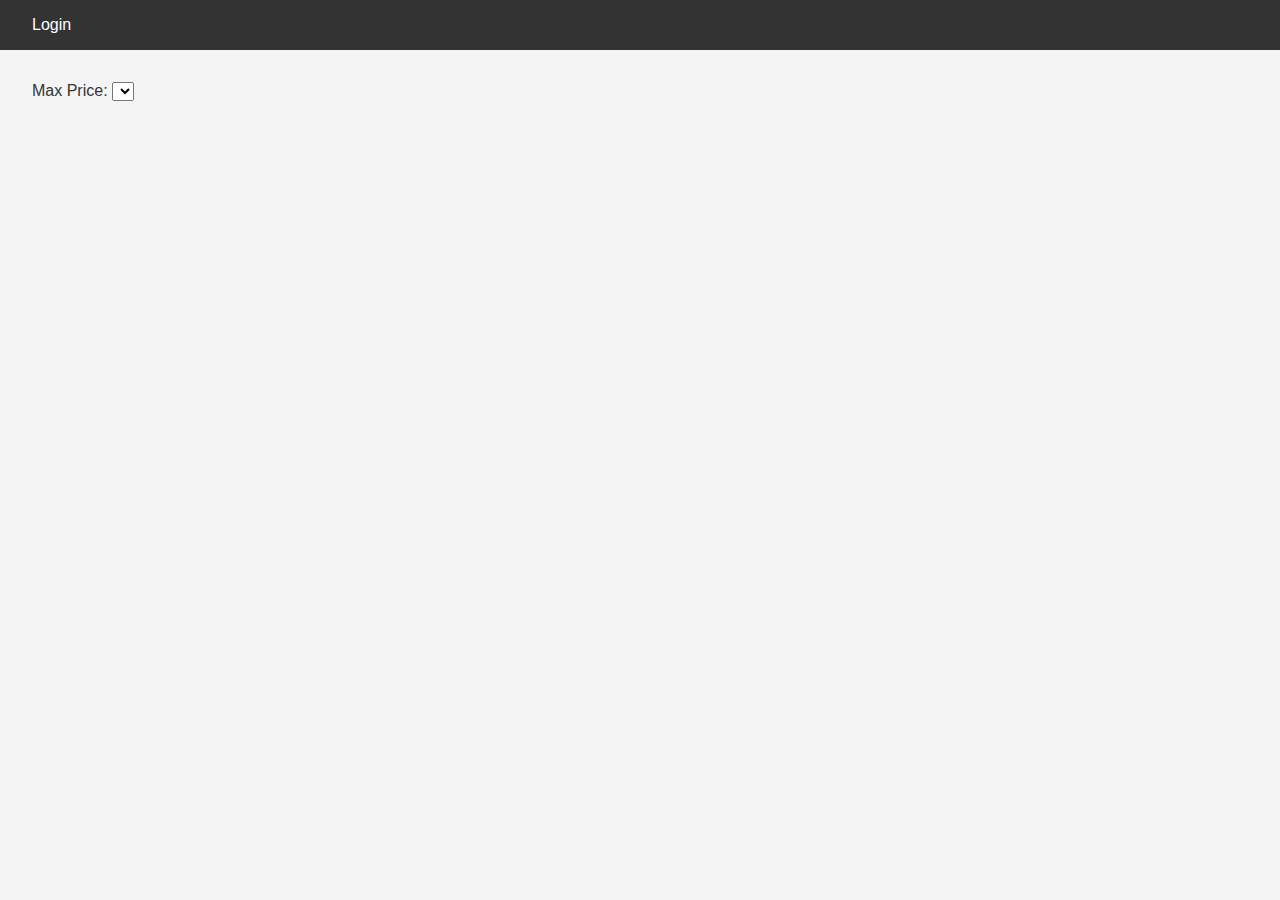
==== part4/base_files/index.html @ 89df4df0 "Add Task 1" ====
<!DOCTYPE html>
<html lang="en">
<head>
    <meta charset="UTF-8">
    <meta name="viewport" content="width=device-width, initial-scale=1.0">
    <title>List of Places</title>
    <link rel="stylesheet" href="styles.css">
</head>
<body>
    <header>
        <nav>
            <a href="login.html" id="login-link">Login</a>
        </nav>
    </header>
    <main>
        <section id="filter">
            <label for="price-filter">Max Price:</label>
            <select id="price-filter">
                <!-- Options will be populated dynamically -->
            </select>
        </section>
        <section id="places-list">
            <!-- List of places will be populated dynamically -->
        </section>
    </main>
    <script src="scripts.js"></script>
</body>
</html>
---- part4/base_files/styles.css ----
/* 
  This is a SAMPLE File to get you started. Follow the instructions on the project to complete the tasks. 
  You'll probably need to override some of theese styles.
*/

* {
    box-sizing: border-box;
    margin: 0;
    padding: 0;
    font-family: Arial, sans-serif;
}

body {
    background-color: #f4f4f4;
    color: #333;
}

header {
    background-color: #333;
    color: #fff;
    padding: 1rem;
}

nav a {
    color: #fff;
    text-decoration: none;
    margin-left: 1rem;
}

main {
    padding: 2rem;
}
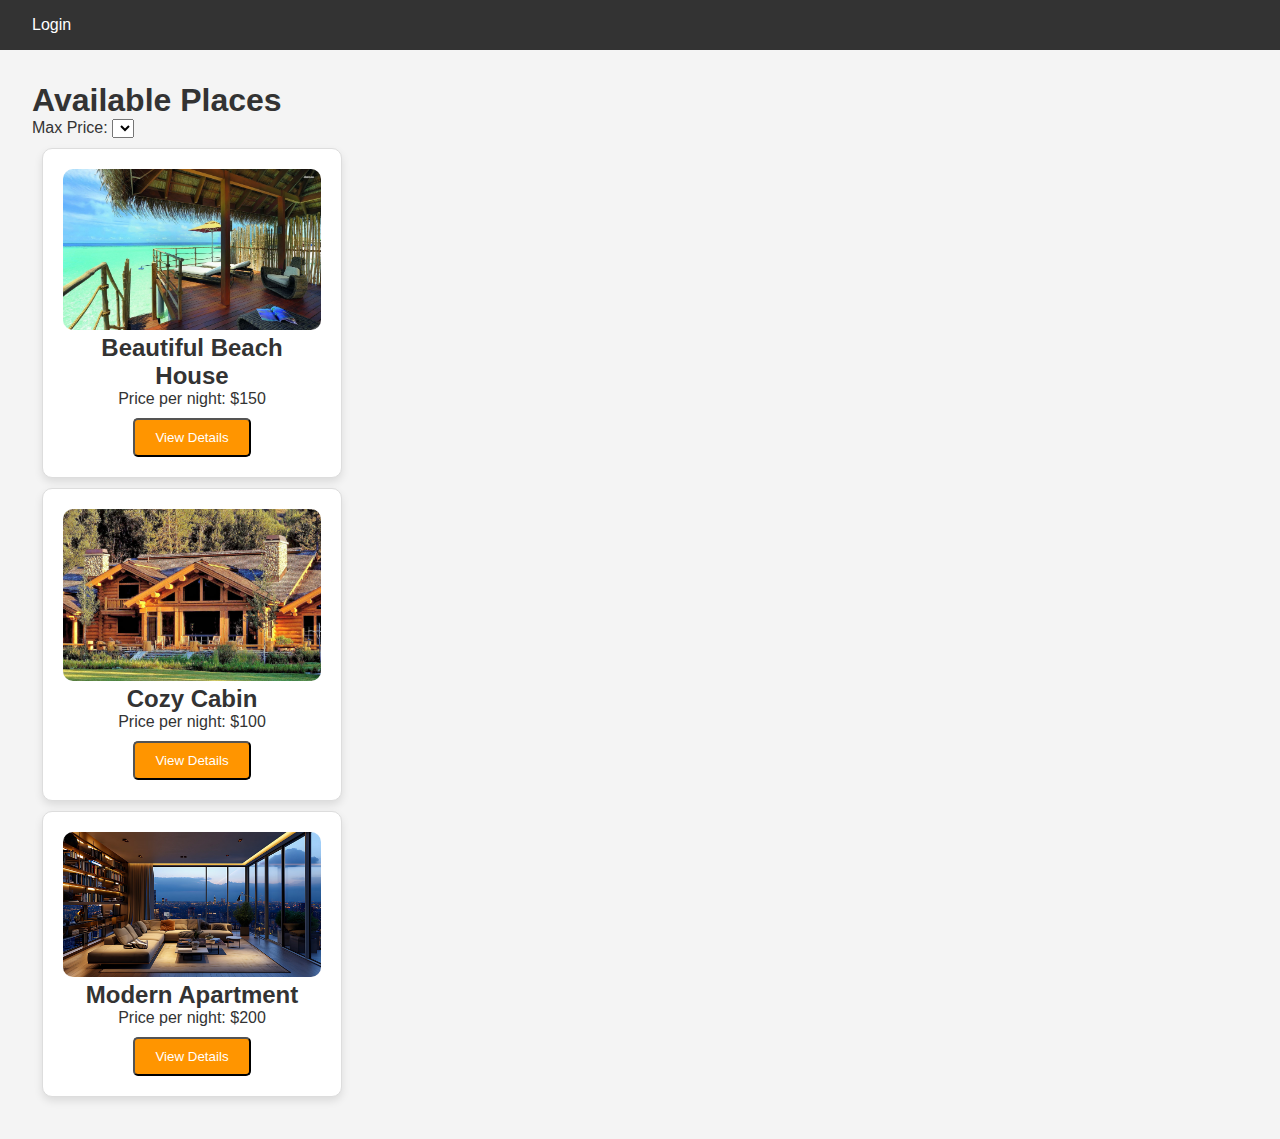
==== commit 84ba56d0: "Add Task 2" ====
--- a/part4/base_files/index.html
+++ b/part4/base_files/index.html
@@ -13,16 +13,48 @@
         </nav>
     </header>
     <main>
+        <h1 class="center-text">Available Places</h1>
         <section id="filter">
             <label for="price-filter">Max Price:</label>
             <select id="price-filter">
                 <!-- Options will be populated dynamically -->
+                 
+                <!--
+                    <option value="All">All</option>
+                    <option value=10>10</option>
+                    <option value=50>50</option>
+                    <option value=100>100</option>
+                -->
+
             </select>
         </section>
+        <!-- <section id="places-list"> -->
         <section id="places-list">
             <!-- List of places will be populated dynamically -->
+
+            <div class="place-card">
+                <img src="images/place1.jpg" alt="Place Image" class="place-image">
+                <h2>Beautiful Beach House</h2>
+                <p>Price per night: $150</p>
+                <button class="details-button" onclick="location.href='place.html'">View Details</button>
+            </div>
+            <div class="place-card">
+                <img src="images/place2.jpg" alt="Place Image" class="place-image">
+                <h2>Cozy Cabin</h2>
+                <p>Price per night: $100</p>
+                <button class="details-button" onclick="location.href='place.html'">View Details</button>
+            </div>
+            <div class="place-card">
+                <img src="images/place3.jpg" alt="Place Image" class="place-image">
+                <h2>Modern Apartment</h2>
+                <p>Price per night: $200</p>
+                <button class="details-button" onclick="location.href='place.html'">View Details</button>
+            </div>
+
         </section>
     </main>
+
     <script src="scripts.js"></script>
+
 </body>
 </html>--- a/part4/base_files/styles.css
+++ b/part4/base_files/styles.css
@@ -29,4 +29,37 @@
 
 main {
     padding: 2rem;
+}
+
+.place-card {
+    border: 1px solid #ddd;
+    border-radius: 10px;
+    padding: 20px;
+    margin: 10px;
+    background-color: #fff;
+    flex:1; /* Flex properties for responsive layout */
+    min-width: 300px; /* Maximum width for the card */
+    max-width: 300px;
+    text-align: center;
+    box-shadow: 0 4px 8px rgba(0, 0, 0, 0.1);
+}
+
+.place-image {
+    width: 100%;
+    border-radius: 10px;
+}
+
+.details-button {
+    background-color: #ff9500;
+    color: white;
+    padding: 10px 20px;
+    text-decoration: none;
+    border-radius: 5px;
+    display: inline-block;
+    margin-top: 10px;
+    font-family: 'Open Sans', sans-serif;
+}
+
+.details-button:hover {
+    background-color: #e08700;
 }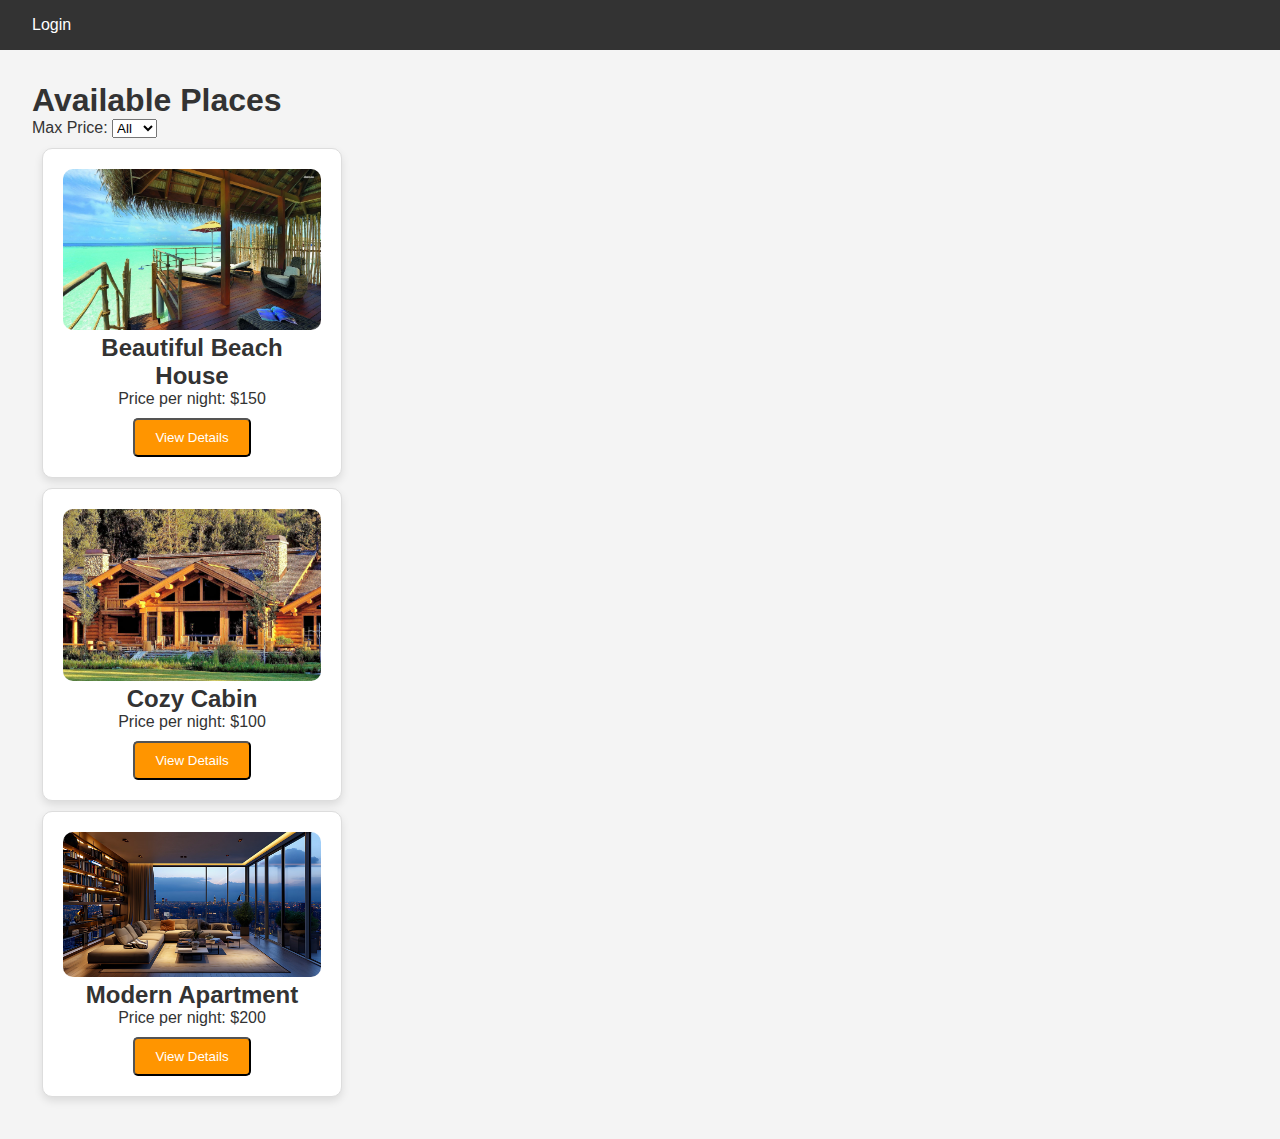
==== commit 0e7bdfbd: "Add part of Task 3" ====
--- a/part4/base_files/index.html
+++ b/part4/base_files/index.html
@@ -18,14 +18,12 @@
             <label for="price-filter">Max Price:</label>
             <select id="price-filter">
                 <!-- Options will be populated dynamically -->
-                 
-                <!--
+
                     <option value="All">All</option>
                     <option value=10>10</option>
                     <option value=50>50</option>
                     <option value=100>100</option>
-                -->
-
+                    
             </select>
         </section>
         <!-- <section id="places-list"> -->
@@ -38,12 +36,14 @@
                 <p>Price per night: $150</p>
                 <button class="details-button" onclick="location.href='place.html'">View Details</button>
             </div>
+
             <div class="place-card">
                 <img src="images/place2.jpg" alt="Place Image" class="place-image">
                 <h2>Cozy Cabin</h2>
                 <p>Price per night: $100</p>
                 <button class="details-button" onclick="location.href='place.html'">View Details</button>
             </div>
+
             <div class="place-card">
                 <img src="images/place3.jpg" alt="Place Image" class="place-image">
                 <h2>Modern Apartment</h2>
--- a/part4/base_files/styles.css
+++ b/part4/base_files/styles.css
@@ -31,6 +31,7 @@
     padding: 2rem;
 }
 
+
 .place-card {
     border: 1px solid #ddd;
     border-radius: 10px;
